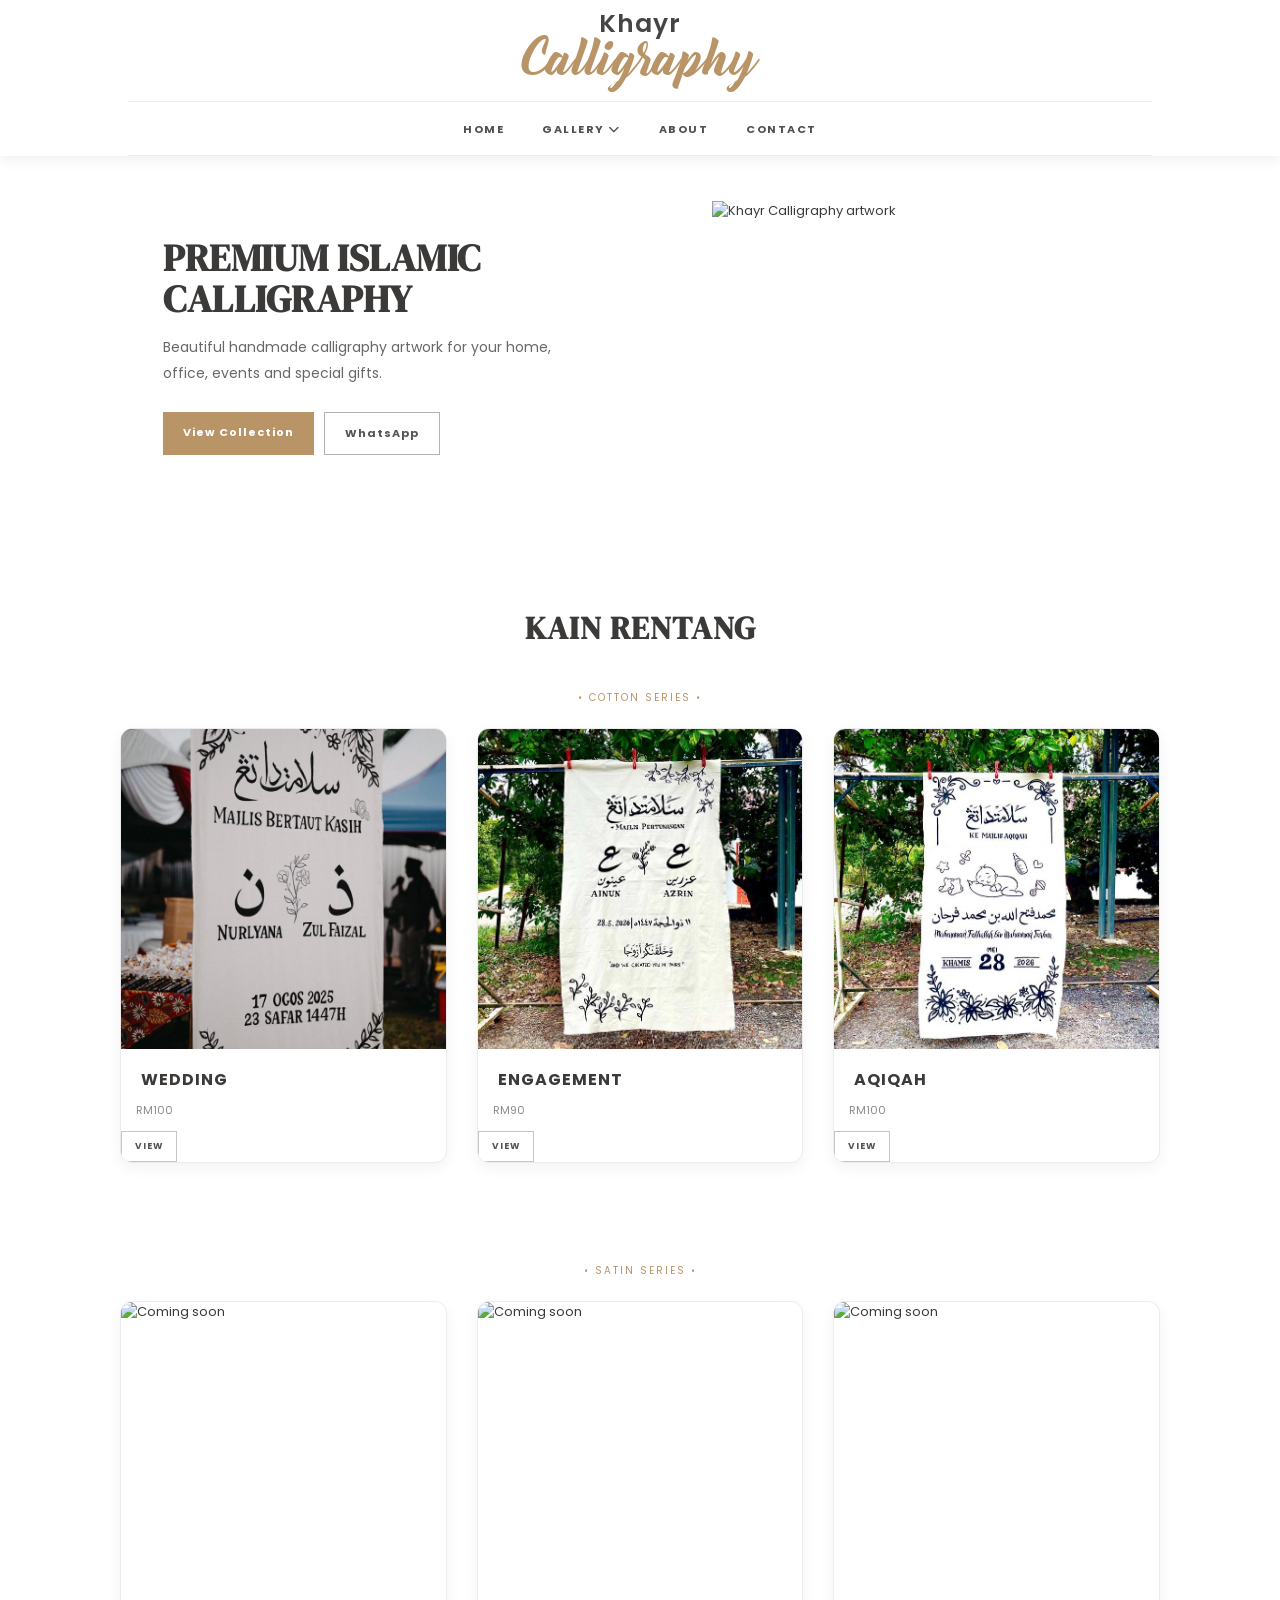
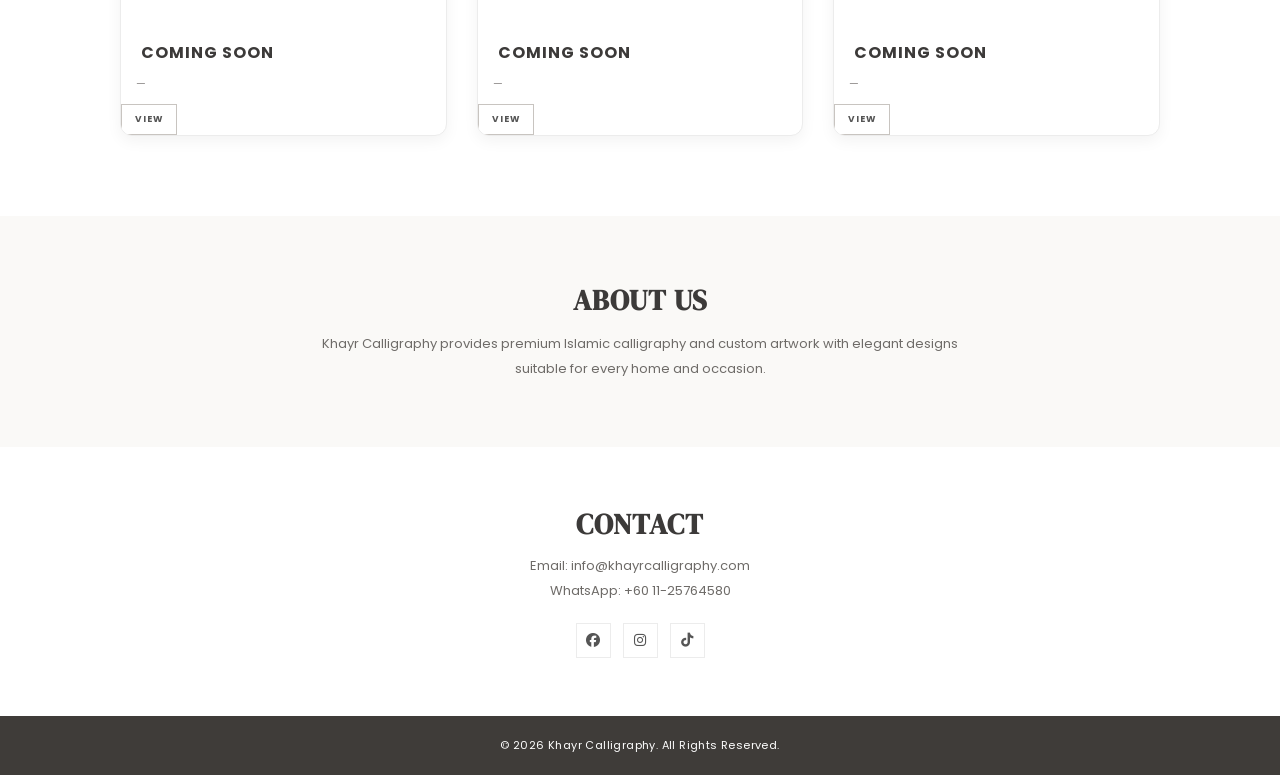
==== index.html @ c0fa0a06 "Add files via upload" ====
<!DOCTYPE html>
<html lang="en">
<head>
  <meta charset="UTF-8">
  <meta name="viewport" content="width=device-width, initial-scale=1.0">
  <title>Khayr Calligraphy</title>
  <link rel="stylesheet" href="style.css">
  <link href="https://fonts.googleapis.com/css2?family=Poppins:wght@300;400;500;600;700&display=swap" rel="stylesheet">
  <link rel="stylesheet" href="https://cdnjs.cloudflare.com/ajax/libs/font-awesome/6.6.0/css/all.min.css">
  <link rel="icon" type="image/png" href="images/logo.jpg">
</head>
<body>

  <div id="lightbox">
    <span id="close">&times;</span>
    <img id="lightbox-img" alt="Preview artwork">
  </div>

  <div id="productPopup" class="popup">
    <div class="popup-content">
      <span class="close-popup">&times;</span>
      <img id="popupImage" alt="Product image">
      <h2 id="popupTitle"></h2>
      <h3 id="popupPrice"></h3>
      <p id="popupDetail"></p>
      <a id="popupOrder" class="btn2" target="_blank" rel="noopener">Order Now</a>
    </div>
  </div>

  <header>
    <nav class="navbar">
      <a class="logo" href="#home" aria-label="Khayr Calligraphy home">
        <img src="images/logo.jpg" class="logo-img" alt="Khayr Calligraphy logo">
        <span class="black">Khayr</span><span class="gold">Calligraphy</span>
      </a>

      <ul class="nav-links" id="navMenu">
        <li><a href="#home">Home</a></li>
        <li class="dropdown">
          <a href="javascript:void(0)" id="galleryBtn">Gallery <i class="fa-solid fa-chevron-down"></i></a>
          <ul class="dropdown-content" id="galleryMenu">
            <li class="nested-dropdown">
              <a href="javascript:void(0)" id="cottonBtn">Cotton Series <i class="fa-solid fa-chevron-right"></i></a>
              <ul class="nested-dropdown-content" id="cottonMenu">
                <li><a href="aqiqah.html">Aqiqah</a></li>
                <li><a href="Aidilftri.html">Aidilfitri</a></li>
              </ul>
            </li>
            <li><a href="#satin">Satin Series</a></li>
            <li><a href="#about">About Us</a></li>
          </ul>
        </li>
        <li><a href="#about">About</a></li>
        <li><a href="#contact">Contact</a></li>
      </ul>
      <div class="right-menu"></div>
    </nav>
  </header>

  <main>
    <section class="hero" id="home">
      <div class="hero-text">
        <h1>Premium Islamic Calligraphy</h1>
        <p>Beautiful handmade calligraphy artwork for your home, office, events and special gifts.</p>
        <div class="hero-btn">
          <a href="#cotton" class="btn">View Collection</a>
          <a href="https://wa.me/601125764580" class="btn2" target="_blank" rel="noopener">WhatsApp</a>
        </div>
      </div>
      <div class="hero-image">
        <img src="images/" alt="Khayr Calligraphy artwork">
      </div>
    </section>

    <section class="gallery" id="cotton">
      <h2>Kain Rentang</h2>
      <p class="gallery-subtitle">• Cotton Series •</p>
      <div class="cards">
        <article class="card">
          <img src="images/wedding.jpg" class="zoom-image" alt="Wedding banner">
          <h3>Wedding</h3>
          <p>RM100</p>
          <button class="viewBtn" data-name="Wedding Banner" data-price="RM100" data-image="images/wedding.jpg" data-detail="Size: 6ft × 3ft (180cm × 90cm)&lt;br&gt;Material: Premium Cotton Linen&lt;br&gt;Acrylic Paint">View</button>
        </article>
        <article class="card">
          <img src="images/engagement.jpg" class="zoom-image" alt="Engagement banner">
          <h3>Engagement</h3>
          <p>RM90</p>
          <button class="viewBtn" data-name="Engagement Banner" data-price="RM90" data-image="images/engagement.jpg" data-detail="Size: 6ft × 3ft (180cm × 90cm)&lt;br&gt;Material: Premium Cotton Linen&lt;br&gt;Acrylic Paint">View</button>
        </article>
        <article class="card">
          <img src="images/aqiqah.jpg" class="zoom-image" alt="Aqiqah banner">
          <h3>Aqiqah</h3>
          <p>RM100</p>
          <button class="viewBtn" data-name="Aqiqah Banner" data-price="RM100" data-image="images/aqiqah.jpg" data-detail="Size: 6ft × 3ft (180cm × 90cm)&lt;br&gt;Material: Premium Cotton Linen&lt;br&gt;Acrylic Paint">View</button>
        </article>
      </div>
    </section>

    <section class="gallery" id="satin">
      <p class="gallery-subtitle">• Satin Series •</p>
      <div class="cards">
        <article class="card"><img src="images/coming.jpg" class="zoom-image" alt="Coming soon"><h3>Coming Soon</h3><p>—</p><button class="viewBtn" data-name="Coming Soon" data-price="—" data-image="images/coming.jpg" data-detail="New collection will be available soon.">View</button></article>
        <article class="card"><img src="images/coming.jpg" class="zoom-image" alt="Coming soon"><h3>Coming Soon</h3><p>—</p><button class="viewBtn" data-name="Coming Soon" data-price="—" data-image="images/coming.jpg" data-detail="New collection will be available soon.">View</button></article>
        <article class="card"><img src="images/coming.jpg" class="zoom-image" alt="Coming soon"><h3>Coming Soon</h3><p>—</p><button class="viewBtn" data-name="Coming Soon" data-price="—" data-image="images/coming.jpg" data-detail="New collection will be available soon.">View</button></article>
      </div>
    </section>

    <section class="about" id="about">
      <h2>About Us</h2>
      <p>Khayr Calligraphy provides premium Islamic calligraphy and custom artwork with elegant designs suitable for every home and occasion.</p>
    </section>

    <section class="contact" id="contact">
      <h2>Contact</h2>
      <p>Email: info@khayrcalligraphy.com</p>
      <p>WhatsApp: +60 11-25764580</p>
      <div class="social">
        <a href="#" aria-label="Facebook"><i class="fab fa-facebook"></i></a>
        <a href="#" aria-label="Instagram"><i class="fab fa-instagram"></i></a>
        <a href="#" aria-label="TikTok"><i class="fab fa-tiktok"></i></a>
      </div>
    </section>
  </main>

  <footer>© 2026 Khayr Calligraphy. All Rights Reserved.</footer>
  <script src="script.js"></script>
</body>
</html>
---- style.css ----
@import url('https://fonts.googleapis.com/css2?family=DM+Serif+Display&family=Poppins:wght@400;500;600;700&display=swap');

@font-face {
  font-family: 'Bernadette';
  src: url('fonts/bernadette.ttf') format('truetype');
  font-weight: normal;
  font-style: normal;
  font-display: swap;
}

:root{--ink:#3c3a39;--muted:#777;--line:#ececec;--gold:#b89466;--cream:#f3efe9;--white:#fff}
*{box-sizing:border-box;margin:0;padding:0}html{scroll-behavior:smooth}body{font-family:Poppins,Arial,sans-serif;background:var(--white);color:var(--ink);font-size:13px}a{text-decoration:none;color:inherit}img{display:block;max-width:100%}

header{background:#fff}.navbar{max-width:1080px;margin:auto;padding:14px 28px 0;display:flex;flex-direction:column;align-items:center}.logo{display:flex;flex-direction:column;align-items:center;line-height:.82;margin-bottom:23px}.logo-img{display:none}.logo span{display:block}.logo .black{font-family:Poppins,Arial,sans-serif;font-size:25px;font-weight:600;color:#454545;letter-spacing:1px}.logo .gold{font-family:'Bernadette',cursive;font-size:46px;font-weight:400;letter-spacing:0;color:#b89466;margin-top:6px}.nav-links{border-top:1px solid var(--line);border-bottom:1px solid var(--line);width:100%;min-height:55px;display:flex;justify-content:center;align-items:center;gap:38px;list-style:none}.nav-links>li>a{font-size:11px;text-transform:uppercase;letter-spacing:1.5px;font-weight:700;color:#535150;transition:.2s}.nav-links>li>a:hover{color:var(--gold)}.dropdown{position:relative}.dropdown-content{display:none;position:absolute;top:27px;left:-18px;z-index:8;min-width:178px;padding:8px 0;background:#fff;border:1px solid var(--line);box-shadow:0 9px 25px #00000012;list-style:none}.dropdown-content.show{display:block}.dropdown-content a{display:block;padding:9px 17px;font-size:11px;color:#555}.dropdown-content a:hover{background:#faf7f3;color:var(--gold)}.right-menu{display:none}
.nested-dropdown{position:relative}.nested-dropdown>a{display:flex!important;align-items:center;justify-content:space-between;gap:16px}.nested-dropdown-content{display:none;position:absolute;top:-9px;left:100%;min-width:145px;padding:8px 0;list-style:none;background:#fff;border:1px solid var(--line);box-shadow:0 9px 25px #00000012}.nested-dropdown-content.show{display:block}

.hero{max-width:1010px;margin:35px auto 55px;padding:0 28px;min-height:310px;display:flex;align-items:center;gap:58px}.hero-text{flex:1}.hero-text h1{font-family:'DM Serif Display',serif;text-transform:uppercase;font-size:38px;letter-spacing:.5px;line-height:1.08;margin-bottom:15px}.hero-text p{max-width:430px;font-size:14px;color:#6a6867;line-height:1.85;margin-bottom:25px}.hero-btn{display:flex;gap:10px}.btn,.btn2{display:inline-block;padding:12px 20px;font-size:11px;letter-spacing:1px;font-weight:700;transition:.2s}.btn{background:var(--gold);color:#fff}.btn2{border:1px solid #b5b1ae;color:#575452}.btn:hover,.btn2:hover{transform:translateY(-2px);box-shadow:0 7px 16px #0000001a}.hero-image{flex:1;max-width:405px}.hero-image img{width:100%;height:290px;object-fit:cover}

.gallery{max-width:1010px;margin:auto;padding:43px 28px}.gallery h2{text-align:center;font-family:'DM Serif Display',serif;font-size:26px;text-transform:uppercase;letter-spacing:1.1px;margin-bottom:4px}.gallery-subtitle{text-align:center;margin:0 0 22px;color:var(--gold);font-size:10px;letter-spacing:2px;text-transform:uppercase}.cards{display:grid;grid-template-columns:repeat(3,1fr);gap:18px}.card{background:#fff}.card img{width:100%;height:286px;object-fit:cover;transition:opacity .25s,transform .25s}.card img:hover{opacity:.88;transform:scale(1.01)}.card h3{margin-top:12px;font-size:11px;letter-spacing:1.2px;text-transform:uppercase}.card p{margin:4px 0 10px;color:#8d8a88;font-size:10px}.card button{border:1px solid #c8c4c0;background:white;color:#555;padding:8px 13px;text-transform:uppercase;font-family:inherit;font-size:9px;letter-spacing:1px;font-weight:700;cursor:pointer;transition:.2s}.card button:hover{background:var(--gold);border-color:var(--gold);color:white}

.about{margin-top:30px;padding:65px 20px;background:#faf9f7;text-align:center}.about h2,.contact h2{font-family:'DM Serif Display',serif;font-size:28px;text-transform:uppercase;letter-spacing:1px;margin-bottom:13px}.about p{margin:auto;max-width:650px;color:#6e6b68;line-height:1.9}.contact{text-align:center;padding:58px 20px}.contact p{margin:5px;color:#6e6b68}.social{margin-top:22px;display:flex;justify-content:center;gap:12px}.social a{width:35px;height:35px;border:1px solid var(--line);display:grid;place-items:center;color:#555;font-size:14px}.social a:hover{background:var(--gold);border-color:var(--gold);color:white}footer{padding:21px;background:#3f3c39;color:#fff;text-align:center;font-size:11px;letter-spacing:.4px}

#lightbox,#productPopup{display:none;position:fixed;inset:0;z-index:99;align-items:center;justify-content:center;background:#000000bc}#lightbox img{max-width:88vw;max-height:85vh;object-fit:contain}#close,.close-popup{position:absolute;top:20px;right:28px;color:white;font-size:38px;line-height:1;cursor:pointer}.popup-content{position:relative;width:min(430px,88vw);background:white;padding:25px;text-align:center}.popup-content img{height:260px;width:100%;object-fit:contain;margin-bottom:13px}.popup-content h2{font-family:'DM Serif Display',serif;font-size:25px}.popup-content h3{color:var(--gold);margin:6px 0}.popup-content p{color:#666;line-height:1.7;margin-bottom:18px}.popup-content .close-popup{color:#444;font-size:30px;top:12px;right:16px}.popup-content .btn2{background:var(--gold);color:white;border:0}

@media(max-width:720px){.navbar{padding:12px 18px 0}.logo .black{font-size:21px}.logo .gold{font-size:39px}.nav-links{justify-content:flex-start;overflow-x:auto;gap:20px;padding:0 3px}.nav-links>li>a{font-size:9px;white-space:nowrap}.hero{margin:28px auto 30px;padding:0 20px;display:flex;flex-direction:column-reverse;gap:24px;align-items:stretch}.hero-image{max-width:none}.hero-image img{height:235px}.hero-text{text-align:center}.hero-text h1{font-size:31px}.hero-text p{font-size:13px;margin-left:auto;margin-right:auto}.hero-btn{justify-content:center}.gallery{padding:32px 20px}.cards{grid-template-columns:repeat(2,1fr);gap:12px}.card img{height:195px}.card h3{font-size:10px}.about{margin-top:15px;padding:50px 20px}}
@media(max-width:380px){.cards{grid-template-columns:1fr}.card img{height:285px}}

/* Aqiqah page sections */
.aqiqah-section{max-width:1010px;margin:0 auto;padding:62px 28px}.section-label{color:var(--gold);font-size:10px;font-weight:700;letter-spacing:2px;margin-bottom:8px}.aqiqah-section h2{font-family:'DM Serif Display',serif;font-size:30px;font-weight:400;letter-spacing:.3px;margin-bottom:14px}.section-copy{color:#706d6a;line-height:1.85;max-width:510px}.product-details{display:grid;grid-template-columns:1fr 1fr;gap:68px;background:#faf9f7}.detail-grid{display:grid;grid-template-columns:1fr 1fr;gap:12px}.detail-grid div{padding:17px;border:1px solid var(--line);background:white}.detail-grid strong,.detail-grid span{display:block}.detail-grid strong{font-size:11px;text-transform:uppercase;letter-spacing:1px}.detail-grid span{font-size:12px;color:#777;margin-top:5px}.design-options{text-align:center}.design-options h2{margin-bottom:26px}.option-grid{display:grid;grid-template-columns:repeat(3,1fr);gap:16px;text-align:left}.option-grid article{padding:23px;background:var(--cream)}.option-grid span{color:var(--gold);font-size:11px;font-weight:700}.option-grid h3{margin:9px 0 6px;font-size:14px}.option-grid p{font-size:12px;color:#6f6c69;line-height:1.7}.order-steps{background:#3f3c39;color:white;text-align:center}.order-steps .section-label{color:#d7b78c}.order-steps h2{margin-bottom:27px}.order-steps ol{margin:auto;max-width:710px;display:grid;grid-template-columns:repeat(4,1fr);gap:12px;list-style:none}.order-steps li{display:flex;flex-direction:column;gap:9px;font-size:12px;line-height:1.6}.order-steps b{color:#d7b78c;font-size:18px}.faq-section{max-width:760px}.faq-section h2{margin-bottom:20px}.faq-section details{border-top:1px solid var(--line);padding:16px 3px}.faq-section details:last-child{border-bottom:1px solid var(--line)}.faq-section summary{cursor:pointer;font-size:13px;font-weight:600}.faq-section details p{margin-top:10px;color:#706d6a;line-height:1.75;font-size:12px}@media(max-width:720px){.aqiqah-section{padding:46px 20px}.product-details{grid-template-columns:1fr;gap:24px}.aqiqah-section h2{font-size:26px}.option-grid{grid-template-columns:1fr}.order-steps ol{grid-template-columns:1fr 1fr;gap:25px}.faq-section{padding-left:20px;padding-right:20px}}

.product-details{
    display:grid;
    grid-template-columns:1fr 1fr;
    gap:68px;
    background:#faf9f7;
    margin-top:70px;
    padding:60px;
    border-radius:12px;
}

.card{
    background:#fff;
    border:1px solid #ececec;
    border-radius:10px;
    overflow:hidden;
    transition:.3s;
}

.card:hover{
    transform:translateY(-8px);
    box-shadow:0 12px 30px rgba(0,0,0,.12);
}

.card h3{
    margin:15px 15px 8px;
    font-size:12px;
}

.card p{
    margin:0 15px 12px;
    font-size:11px;
}

.card .btn{
    margin:0 15px 18px;
    display:inline-block;
}

.detail-grid{
    display:grid;
    grid-template-columns:repeat(2,1fr);
    gap:18px;
}

.detail-grid div{
    background:#fff;
    padding:20px;
    border-radius:10px;
    border:1px solid #ececec;
    transition:.3s;
}

.detail-grid div:hover{
    transform:translateY(-3px);
    box-shadow:0 8px 20px rgba(0,0,0,.08);
}

.detail-grid strong{
    color:#b89466;
    font-size:11px;
    margin-bottom:8px;
}

.detail-grid span{
    color:#666;
    line-height:1.6;
}

@media(max-width:768px){

    .cards{
        grid-template-columns:repeat(2,1fr);
    }
    
    .product-details{
        grid-template-columns:1fr;
        padding:35px 25px;
        gap:30px;
    }
    
    .detail-grid{
        grid-template-columns:1fr;
    }
    
    }
    
    @media(max-width:480px){
    
    .cards{
        grid-template-columns:1fr;
    }
    
    .hero-text h1{
        font-size:28px;
    }
    
    }

    /* ===========================
   Aidilfitri Collection
=========================== */

.gallery{
    max-width:1100px;
    margin:0 auto;
    padding:50px 30px;
}

.gallery h2{
    text-align:center;
    font-family:'DM Serif Display',serif;
    font-size:32px;
    margin-bottom:40px;
    letter-spacing:1px;
}

.cards{
    display:grid;
    grid-template-columns:repeat(3,1fr);
    gap:30px;
}

.card{
    background:#fff;
    border:1px solid #ececec;
    border-radius:12px;
    overflow:hidden;
    transition:.3s;
    box-shadow:0 5px 15px rgba(0,0,0,.05);
}

.card:hover{
    transform:translateY(-8px);
    box-shadow:0 15px 35px rgba(0,0,0,.12);
}

.card img{
    width:100%;
    height:320px;
    object-fit:cover;
}

.card h3{
    margin:18px 20px 10px;
    font-size:16px;
    text-transform:uppercase;
    letter-spacing:1px;
}

.price{
    color:#b89466;
    font-size:18px;
    font-weight:700;
    margin:0 20px 12px;
}

.detail{
    margin:0 20px 15px;
    color:#666;
    font-size:13px;
    line-height:1.8;
}

.button-group{
    display:flex;
    gap:10px;
    padding:0 20px 20px;
}

.button-group button,
.order-btn{
    flex:1;
    text-align:center;
    padding:12px;
    border-radius:6px;
    font-size:12px;
    font-weight:600;
    cursor:pointer;
    transition:.3s;
}

.button-group button{
    border:1px solid #b89466;
    background:#fff;
    color:#b89466;
}

.button-group button:hover{
    background:#b89466;
    color:#fff;
}

.order-btn{
    background:#b89466;
    color:#fff;
}

.order-btn:hover{
    background:#9b7a52;
}

/* ===========================
   Responsive
=========================== */

@media(max-width:768px){

.cards{
    grid-template-columns:repeat(2,1fr);
}

.card img{
    height:250px;
}

}

@media(max-width:480px){

.cards{
    grid-template-columns:1fr;
}

.gallery{
    padding:35px 20px;
}

.card img{
    height:280px;
}

}
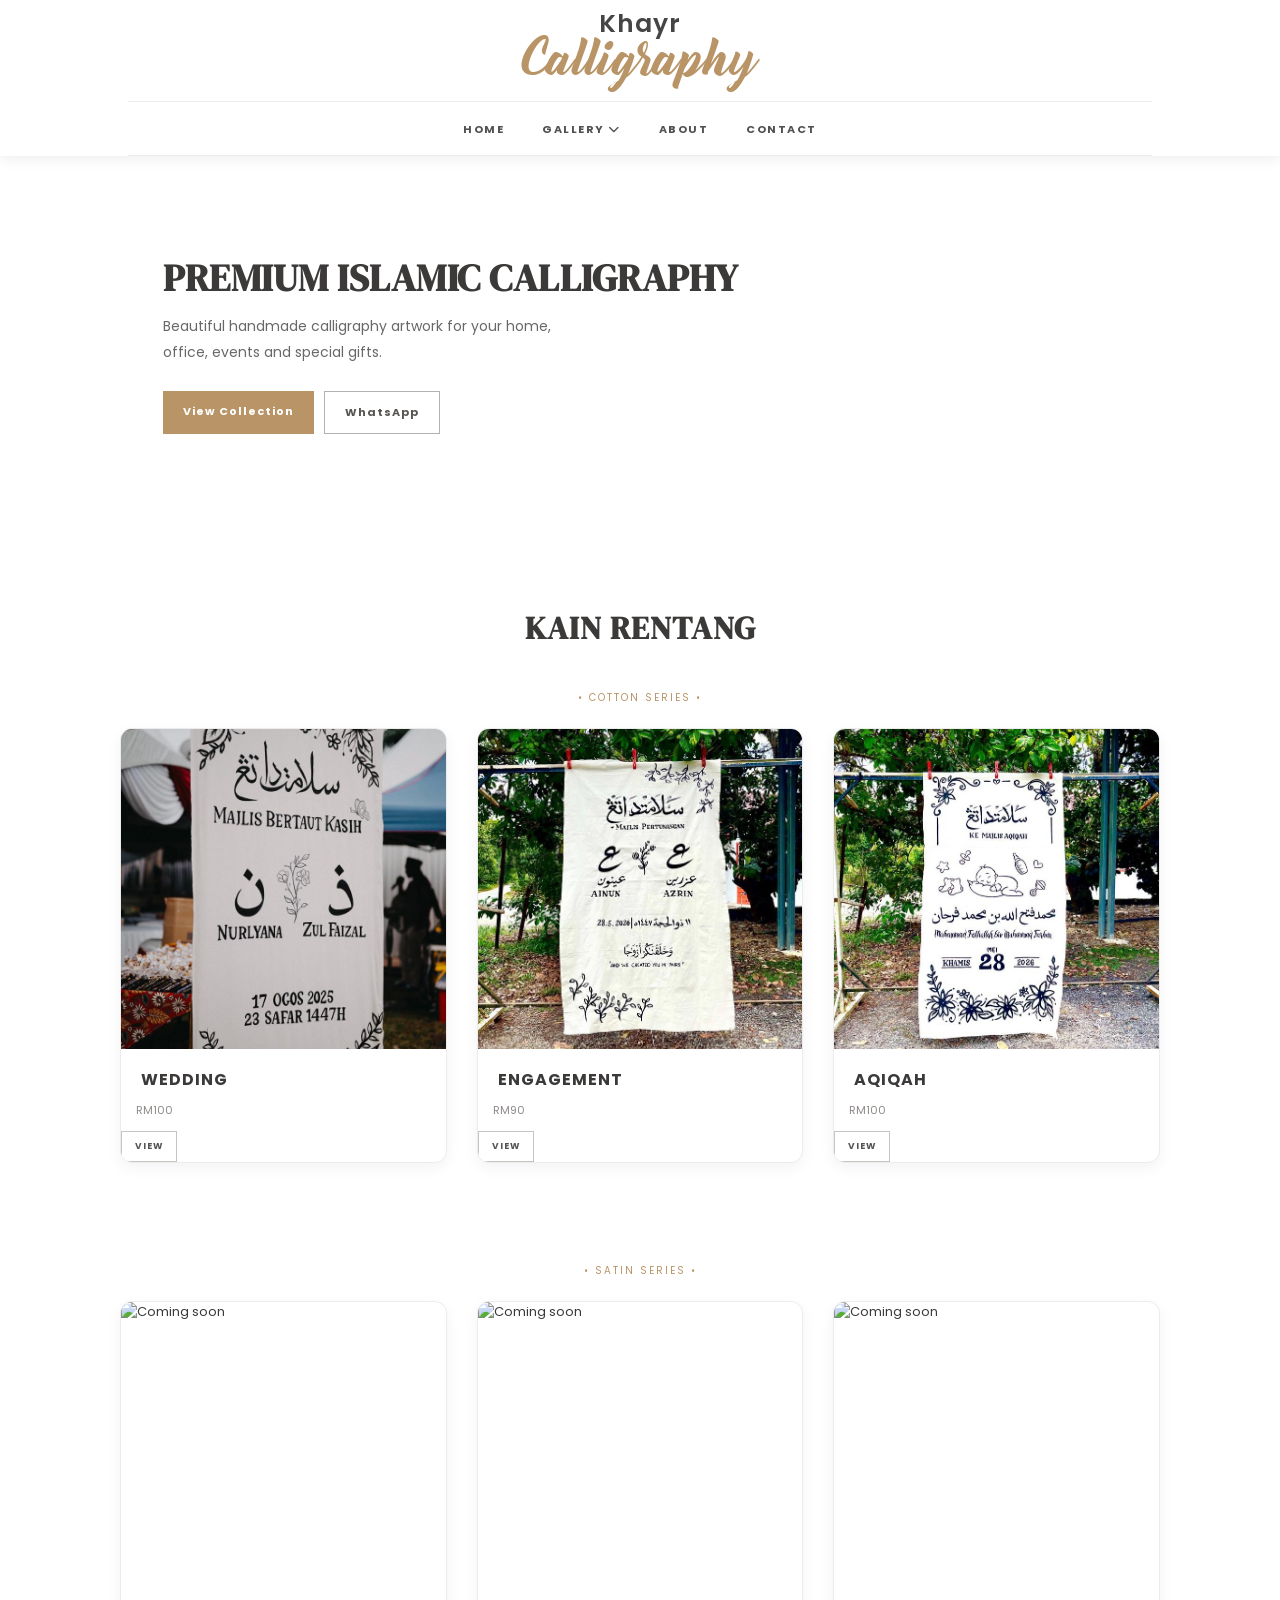
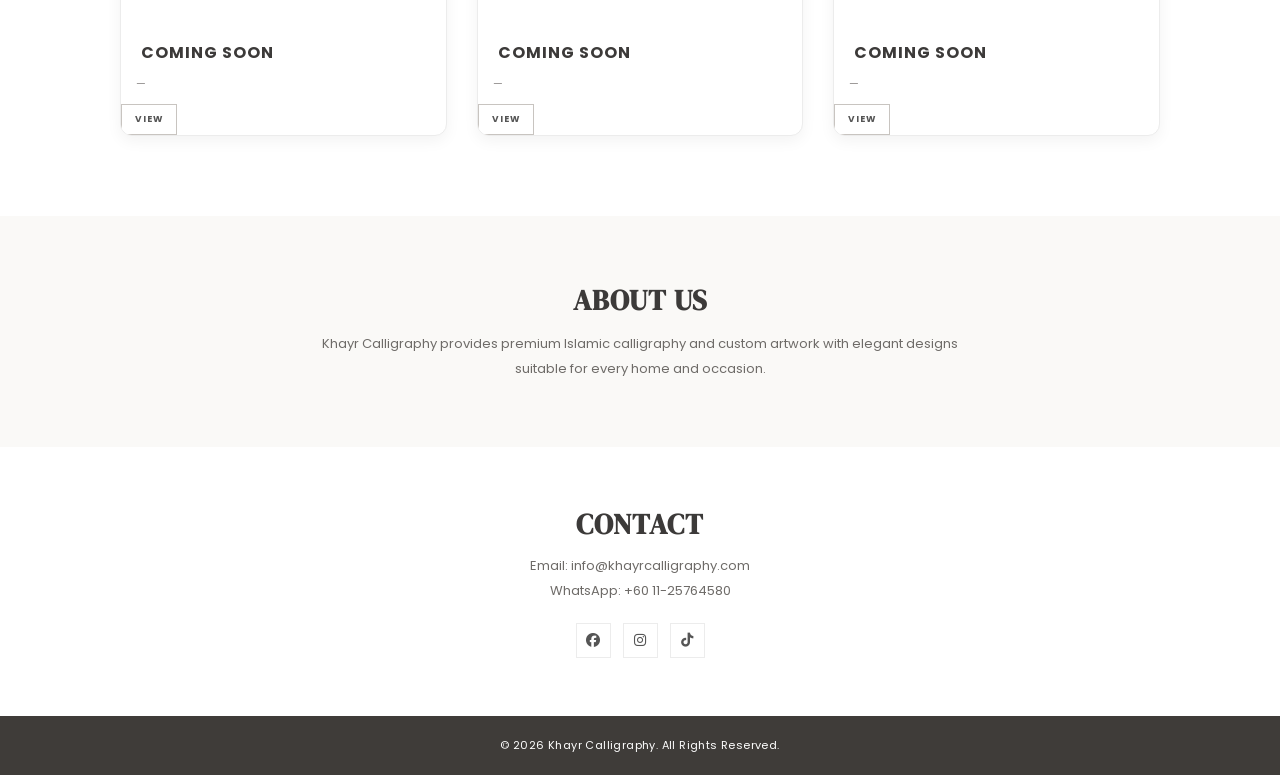
==== commit a795767d: "Add files via upload" ====
--- a/index.html
+++ b/index.html
@@ -31,8 +31,12 @@
     <nav class="navbar">
       <a class="logo" href="#home" aria-label="Khayr Calligraphy home">
         <img src="images/logo.jpg" class="logo-img" alt="Khayr Calligraphy logo">
+        <button class="menu-toggle" id="menuToggle">
+          <i class="fas fa-bars"></i>
+      </button>
         <span class="black">Khayr</span><span class="gold">Calligraphy</span>
       </a>
+      
 
       <ul class="nav-links" id="navMenu">
         <li><a href="#home">Home</a></li>
@@ -42,7 +46,7 @@
             <li class="nested-dropdown">
               <a href="javascript:void(0)" id="cottonBtn">Cotton Series <i class="fa-solid fa-chevron-right"></i></a>
               <ul class="nested-dropdown-content" id="cottonMenu">
-                <li><a href="aqiqah.html">Aqiqah</a></li>
+                <li><a href="Aqiqah.html">Aqiqah</a></li>
                 <li><a href="Aidilftri.html">Aidilfitri</a></li>
               </ul>
             </li>
@@ -67,9 +71,7 @@
           <a href="https://wa.me/601125764580" class="btn2" target="_blank" rel="noopener">WhatsApp</a>
         </div>
       </div>
-      <div class="hero-image">
-        <img src="images/" alt="Khayr Calligraphy artwork">
-      </div>
+      
     </section>
 
     <section class="gallery" id="cotton">
--- a/style.css
+++ b/style.css
@@ -22,7 +22,41 @@
 
 #lightbox,#productPopup{display:none;position:fixed;inset:0;z-index:99;align-items:center;justify-content:center;background:#000000bc}#lightbox img{max-width:88vw;max-height:85vh;object-fit:contain}#close,.close-popup{position:absolute;top:20px;right:28px;color:white;font-size:38px;line-height:1;cursor:pointer}.popup-content{position:relative;width:min(430px,88vw);background:white;padding:25px;text-align:center}.popup-content img{height:260px;width:100%;object-fit:contain;margin-bottom:13px}.popup-content h2{font-family:'DM Serif Display',serif;font-size:25px}.popup-content h3{color:var(--gold);margin:6px 0}.popup-content p{color:#666;line-height:1.7;margin-bottom:18px}.popup-content .close-popup{color:#444;font-size:30px;top:12px;right:16px}.popup-content .btn2{background:var(--gold);color:white;border:0}
 
-@media(max-width:720px){.navbar{padding:12px 18px 0}.logo .black{font-size:21px}.logo .gold{font-size:39px}.nav-links{justify-content:flex-start;overflow-x:auto;gap:20px;padding:0 3px}.nav-links>li>a{font-size:9px;white-space:nowrap}.hero{margin:28px auto 30px;padding:0 20px;display:flex;flex-direction:column-reverse;gap:24px;align-items:stretch}.hero-image{max-width:none}.hero-image img{height:235px}.hero-text{text-align:center}.hero-text h1{font-size:31px}.hero-text p{font-size:13px;margin-left:auto;margin-right:auto}.hero-btn{justify-content:center}.gallery{padding:32px 20px}.cards{grid-template-columns:repeat(2,1fr);gap:12px}.card img{height:195px}.card h3{font-size:10px}.about{margin-top:15px;padding:50px 20px}}
+@media(max-width:720px)
+{.navbar{padding:12px 18px 0}.logo .black
+{font-size:21px}
+.logo .gold{font-size:39px}
+.nav-links{
+    justify-content:flex-start;
+    overflow-x:auto;
+    overflow-y:visible;
+    gap:20px;
+    padding:0 3px;
+    position:relative;
+}
+
+.dropdown{
+    position:static;
+}
+
+.dropdown-content{
+    position:fixed;
+    top:110px;
+    left:15px;
+    right:15px;
+    width:auto;
+    z-index:9999999;
+}
+
+.nested-dropdown-content{
+    position:relative;
+    left:0;
+    top:0;
+    width:100%;
+    margin-left:15px;
+    z-index:9999999;
+}
+}
 @media(max-width:380px){.cards{grid-template-columns:1fr}.card img{height:285px}}
 
 /* Aqiqah page sections */
@@ -259,4 +293,156 @@
     height:280px;
 }
 
+}
+
+/* Header */
+header{
+    position: sticky;
+    top:0;
+    width:100%;
+    background:#fff;
+    z-index:99999;
+}
+
+/* Navbar */
+.navbar{
+    position: relative;
+    overflow: visible;
+}
+
+/* Navigation */
+.nav-links{
+    position: relative;
+    z-index: 99999;
+}
+
+/* Gallery Dropdown */
+.dropdown{
+    position: relative;
+}
+
+.dropdown-content{
+    position: absolute;
+    top: 100%;
+    left: 0;
+    display: none;
+    background: #fff;
+    min-width: 220px;
+    z-index: 999999;
+    box-shadow: 0 8px 20px rgba(0,0,0,.2);
+}
+
+/* Show dropdown */
+.dropdown.active .dropdown-content,
+.dropdown:hover .dropdown-content{
+    display: block;
+}
+
+/* Cotton Series submenu */
+.nested-dropdown{
+    position: relative;
+}
+
+.nested-dropdown-content{
+    position: absolute;
+    top: 0;
+    left: 100%;
+    display: none;
+    background: #fff;
+    min-width: 200px;
+    z-index: 999999;
+}
+
+.nested-dropdown.active .nested-dropdown-content,
+.nested-dropdown:hover .nested-dropdown-content{
+    display: block;
+}
+
+.hero,
+main{
+    overflow: visible;
+}
+
+/* ================= MOBILE MENU ================= */
+
+.menu-toggle{
+    display:none;
+    background:none;
+    border:none;
+    font-size:28px;
+    cursor:pointer;
+    color:#444;
+}
+
+@media (max-width:768px){
+
+.menu-toggle{
+    display:block;
+    position:absolute;
+    right:20px;
+    top:25px;
+    z-index:100001;
+}
+
+.navbar{
+    position:relative;
+}
+
+.nav-links{
+    display:none;
+    flex-direction:column;
+    align-items:flex-start;
+    width:100%;
+    background:#fff;
+    position:absolute;
+    top:100%;
+    left:0;
+    border-top:1px solid #eee;
+    box-shadow:0 10px 25px rgba(0,0,0,.15);
+    z-index:100000;
+    overflow:visible;
+}
+
+.nav-links.active{
+    display:flex;
+}
+
+.nav-links li{
+    width:100%;
+}
+
+.nav-links li a{
+    display:block;
+    padding:15px 20px;
+    width:100%;
+}
+
+.dropdown-content{
+    position:relative;
+    display:none;
+    left:0;
+    top:0;
+    width:100%;
+    border:none;
+    box-shadow:none;
+    background:#f8f8f8;
+}
+
+.dropdown-content.show{
+    display:block;
+}
+
+.nested-dropdown-content{
+    position:relative;
+    left:0;
+    top:0;
+    width:100%;
+    background:#efefef;
+    display:none;
+}
+
+.nested-dropdown-content.show{
+    display:block;
+}
+
 }
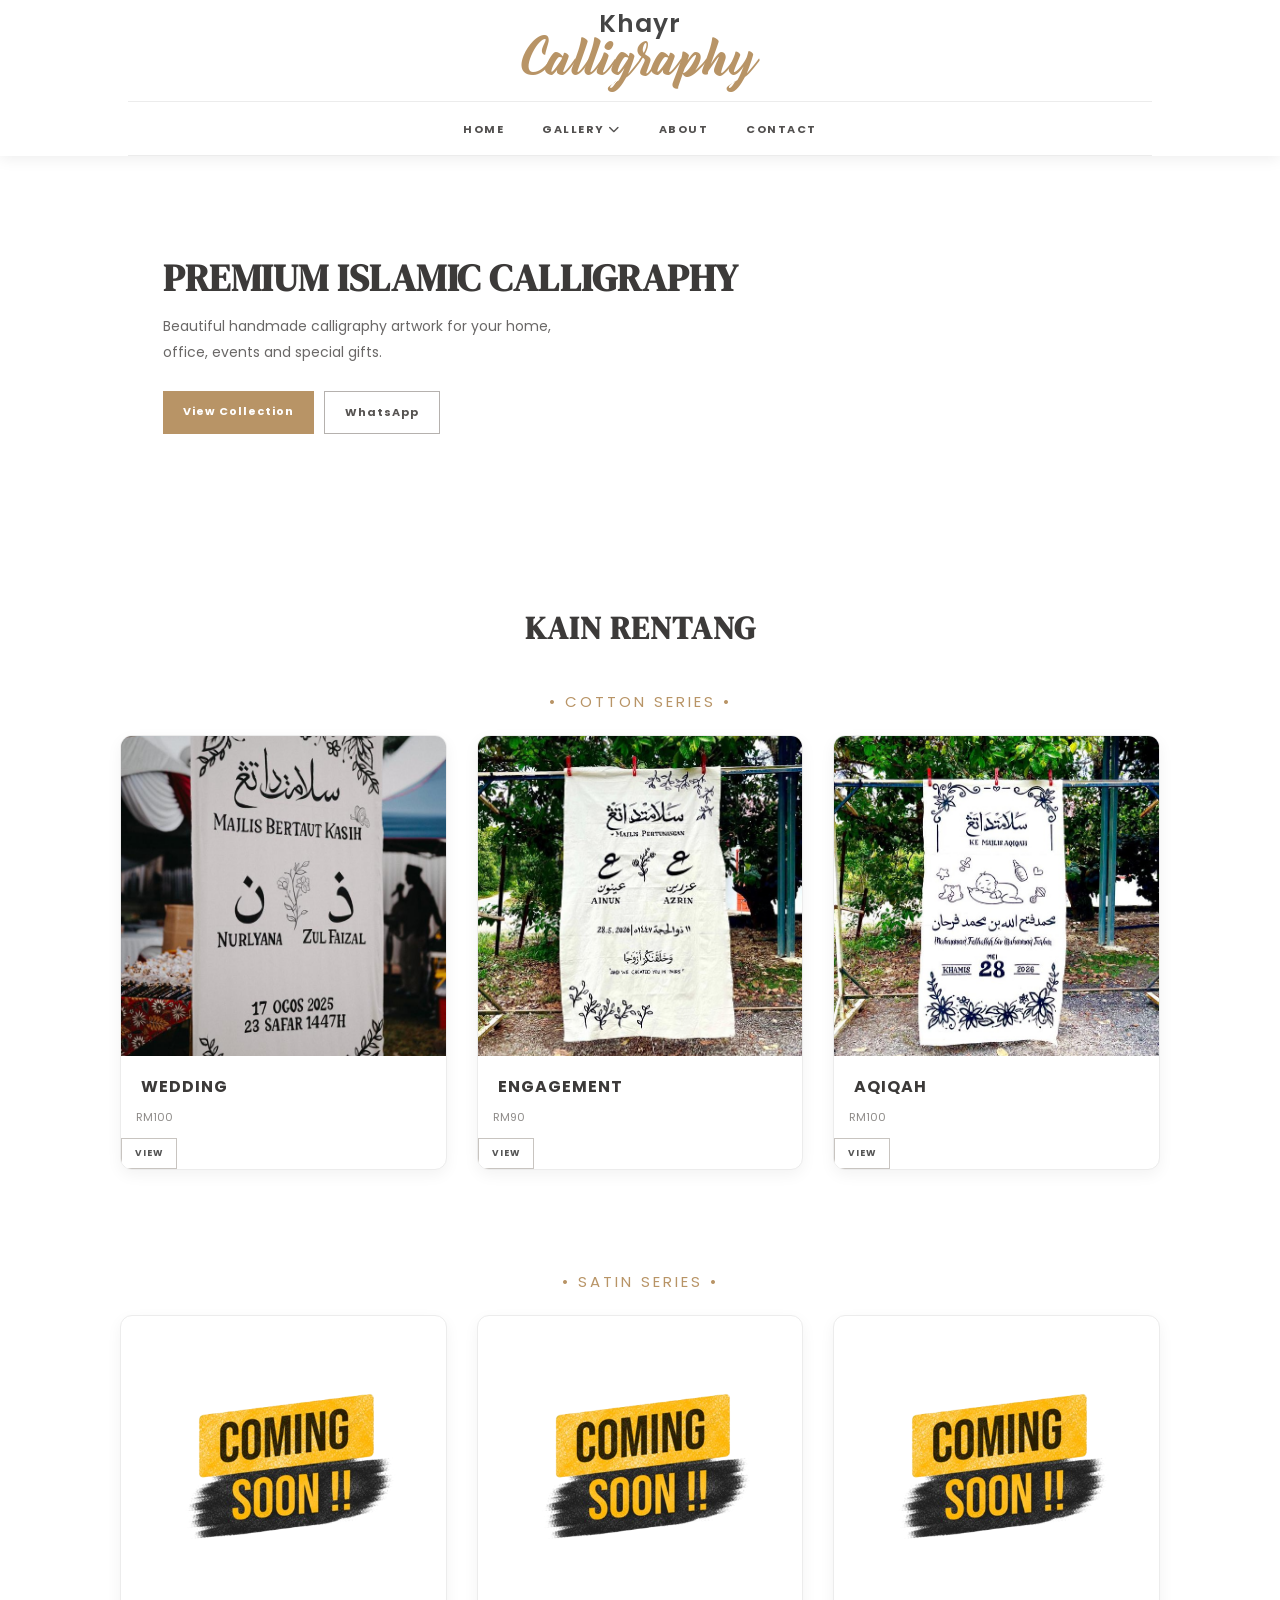
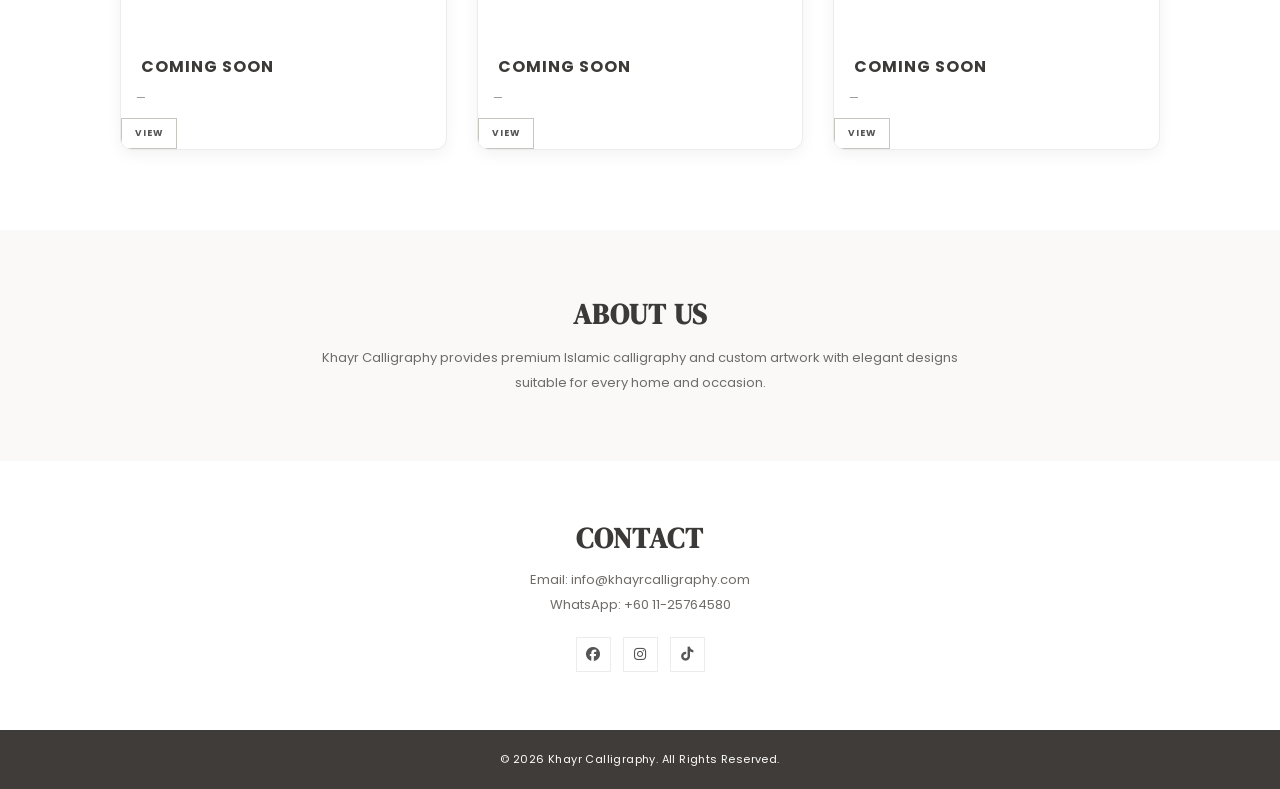
==== commit 739954ec: "Add files via upload" ====
--- a/index.html
+++ b/index.html
@@ -48,10 +48,11 @@
               <ul class="nested-dropdown-content" id="cottonMenu">
                 <li><a href="Aqiqah.html">Aqiqah</a></li>
                 <li><a href="Aidilftri.html">Aidilfitri</a></li>
+                <li><a href="wedding.html">Wedding</a></li>
               </ul>
             </li>
             <li><a href="#satin">Satin Series</a></li>
-            <li><a href="#about">About Us</a></li>
+           
           </ul>
         </li>
         <li><a href="#about">About</a></li>
@@ -126,6 +127,8 @@
   </main>
 
   <footer>© 2026 Khayr Calligraphy. All Rights Reserved.</footer>
+
+  <div class="loader"></div>
   <script src="script.js"></script>
 </body>
 </html>
--- a/style.css
+++ b/style.css
@@ -16,7 +16,7 @@
 
 .hero{max-width:1010px;margin:35px auto 55px;padding:0 28px;min-height:310px;display:flex;align-items:center;gap:58px}.hero-text{flex:1}.hero-text h1{font-family:'DM Serif Display',serif;text-transform:uppercase;font-size:38px;letter-spacing:.5px;line-height:1.08;margin-bottom:15px}.hero-text p{max-width:430px;font-size:14px;color:#6a6867;line-height:1.85;margin-bottom:25px}.hero-btn{display:flex;gap:10px}.btn,.btn2{display:inline-block;padding:12px 20px;font-size:11px;letter-spacing:1px;font-weight:700;transition:.2s}.btn{background:var(--gold);color:#fff}.btn2{border:1px solid #b5b1ae;color:#575452}.btn:hover,.btn2:hover{transform:translateY(-2px);box-shadow:0 7px 16px #0000001a}.hero-image{flex:1;max-width:405px}.hero-image img{width:100%;height:290px;object-fit:cover}
 
-.gallery{max-width:1010px;margin:auto;padding:43px 28px}.gallery h2{text-align:center;font-family:'DM Serif Display',serif;font-size:26px;text-transform:uppercase;letter-spacing:1.1px;margin-bottom:4px}.gallery-subtitle{text-align:center;margin:0 0 22px;color:var(--gold);font-size:10px;letter-spacing:2px;text-transform:uppercase}.cards{display:grid;grid-template-columns:repeat(3,1fr);gap:18px}.card{background:#fff}.card img{width:100%;height:286px;object-fit:cover;transition:opacity .25s,transform .25s}.card img:hover{opacity:.88;transform:scale(1.01)}.card h3{margin-top:12px;font-size:11px;letter-spacing:1.2px;text-transform:uppercase}.card p{margin:4px 0 10px;color:#8d8a88;font-size:10px}.card button{border:1px solid #c8c4c0;background:white;color:#555;padding:8px 13px;text-transform:uppercase;font-family:inherit;font-size:9px;letter-spacing:1px;font-weight:700;cursor:pointer;transition:.2s}.card button:hover{background:var(--gold);border-color:var(--gold);color:white}
+.gallery{max-width:1010px;margin:auto;padding:43px 28px}.gallery h2{text-align:center;font-family:'DM Serif Display',serif;font-size:26px;text-transform:uppercase;letter-spacing:1.1px;margin-bottom:4px}.gallery-subtitle{text-align:center;margin:0 0 22px;color:var(--gold);font-size:15px;letter-spacing:3px;text-transform:uppercase}.cards{display:grid;grid-template-columns:repeat(3,1fr);gap:18px}.card{background:#fff}.card img{width:100%;height:286px;object-fit:cover;transition:opacity .25s,transform .25s}.card img:hover{opacity:.88;transform:scale(1.01)}.card h3{margin-top:12px;font-size:11px;letter-spacing:1.2px;text-transform:uppercase}.card p{margin:4px 0 10px;color:#8d8a88;font-size:10px}.card button{border:1px solid #c8c4c0;background:white;color:#555;padding:8px 13px;text-transform:uppercase;font-family:inherit;font-size:9px;letter-spacing:1px;font-weight:700;cursor:pointer;transition:.2s}.card button:hover{background:var(--gold);border-color:var(--gold);color:white}
 
 .about{margin-top:30px;padding:65px 20px;background:#faf9f7;text-align:center}.about h2,.contact h2{font-family:'DM Serif Display',serif;font-size:28px;text-transform:uppercase;letter-spacing:1px;margin-bottom:13px}.about p{margin:auto;max-width:650px;color:#6e6b68;line-height:1.9}.contact{text-align:center;padding:58px 20px}.contact p{margin:5px;color:#6e6b68}.social{margin-top:22px;display:flex;justify-content:center;gap:12px}.social a{width:35px;height:35px;border:1px solid var(--line);display:grid;place-items:center;color:#555;font-size:14px}.social a:hover{background:var(--gold);border-color:var(--gold);color:white}footer{padding:21px;background:#3f3c39;color:#fff;text-align:center;font-size:11px;letter-spacing:.4px}
 
@@ -445,4 +445,176 @@
     display:block;
 }
 
+}
+
+    /* ================= untuk wedding ================= */
+.lightbox{
+    display:none;
+    position:fixed;
+    z-index:999999;
+    top:0;
+    left:0;
+    width:100%;
+    height:100vh;
+    background:rgba(0,0,0,0.85);
+    justify-content:center;
+    align-items:center;
+}
+
+.lightbox img{
+    max-width:90%;
+    max-height:85vh;
+    object-fit:contain;
+    border-radius:15px;
+}
+
+.lightbox:target{
+    display:flex;
+}
+
+.close{
+    position:absolute;
+    top:20px;
+    right:40px;
+    font-size:45px;
+    color:white;
+    text-decoration:none;
+    z-index:1000000;
+}
+
+ /* ================= untuk aqiaqah ================= */
+ .lightbox{
+    display:none;
+    position:fixed;
+    z-index:999999;
+    top:0;
+    left:0;
+    width:100%;
+    height:100vh;
+    background:rgba(0,0,0,0.85);
+    justify-content:center;
+    align-items:center;
+}
+
+.lightbox img{
+    max-width:90%;
+    max-height:85vh;
+    object-fit:contain;
+}
+
+.lightbox:target{
+    display:flex;
+}
+
+.close{
+    position:absolute;
+    top:20px;
+    right:40px;
+    color:white;
+    font-size:45px;
+}
+
+.loader {
+    position: relative;
+    width: 2.5em;
+    height: 2.5em;
+    transform: rotate(165deg);
+   }
+   
+   .loader:before, .loader:after {
+    content: "";
+    position: absolute;
+    top: 50%;
+    left: 50%;
+    display: block;
+    width: 0.5em;
+    height: 0.5em;
+    border-radius: 0.25em;
+    transform: translate(-50%, -50%);
+   }
+   
+   .loader:before {
+    animation: before8 2s infinite;
+   }
+   
+   .loader:after {
+    animation: after6 2s infinite;
+   }
+   
+   @keyframes before8 {
+    0% {
+     width: 0.5em;
+     box-shadow: 1em -0.5em rgba(225, 20, 98, 0.75), -1em 0.5em rgba(111, 202, 220, 0.75);
+    }
+   
+    35% {
+     width: 2.5em;
+     box-shadow: 0 -0.5em rgba(225, 20, 98, 0.75), 0 0.5em rgba(111, 202, 220, 0.75);
+    }
+   
+    70% {
+     width: 0.5em;
+     box-shadow: -1em -0.5em rgba(225, 20, 98, 0.75), 1em 0.5em rgba(111, 202, 220, 0.75);
+    }
+   
+    100% {
+     box-shadow: 1em -0.5em rgba(225, 20, 98, 0.75), -1em 0.5em rgba(111, 202, 220, 0.75);
+    }
+   }
+   
+   @keyframes after6 {
+    0% {
+     height: 0.5em;
+     box-shadow: 0.5em 1em rgba(61, 184, 143, 0.75), -0.5em -1em rgba(233, 169, 32, 0.75);
+    }
+   
+    35% {
+     height: 2.5em;
+     box-shadow: 0.5em 0 rgba(61, 184, 143, 0.75), -0.5em 0 rgba(233, 169, 32, 0.75);
+    }
+   
+    70% {
+     height: 0.5em;
+     box-shadow: 0.5em -1em rgba(61, 184, 143, 0.75), -0.5em 1em rgba(233, 169, 32, 0.75);
+    }
+   
+    100% {
+     box-shadow: 0.5em 1em rgba(61, 184, 143, 0.75), -0.5em -1em rgba(233, 169, 32, 0.75);
+    }
+   }
+   
+   .loader {
+    position: absolute;
+    top: calc(50% - 1.25em);
+    left: calc(50% - 1.25em);
+   }
+
+   .loader {
+    position: fixed;
+    top: 0;
+    left: 0;
+    width: 100%;
+    height: 100vh;
+    background: white;
+    z-index: 99999;
+
+    display: flex;
+    justify-content: center;
+    align-items: center;
+
+    opacity: 0;
+    visibility: hidden;
+    transition: 0.5s;
+}
+
+/* aktif bila nak keluar page */
+.loader.active {
+    opacity: 1;
+    visibility: visible;
+}
+
+/* kekalkan animasi asal anda */
+.loader::before,
+.loader::after {
+    position: absolute;
 }
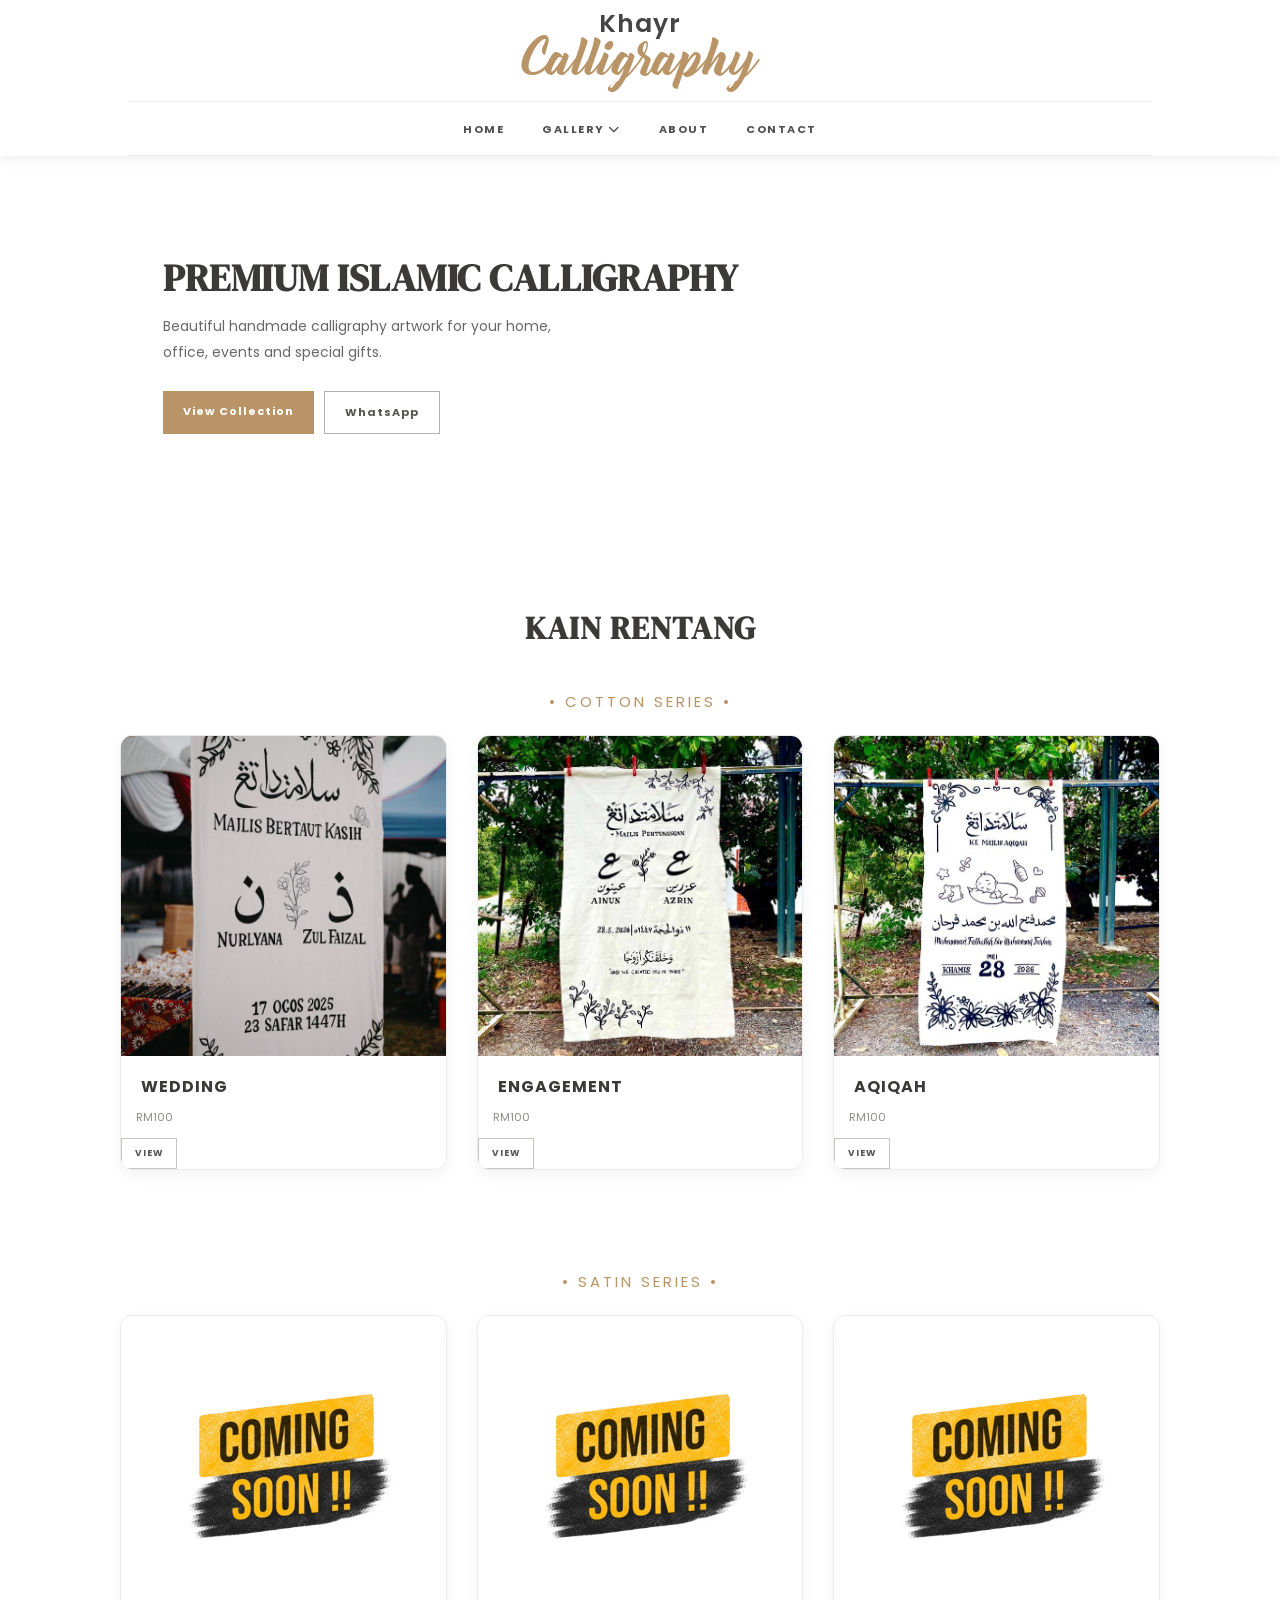
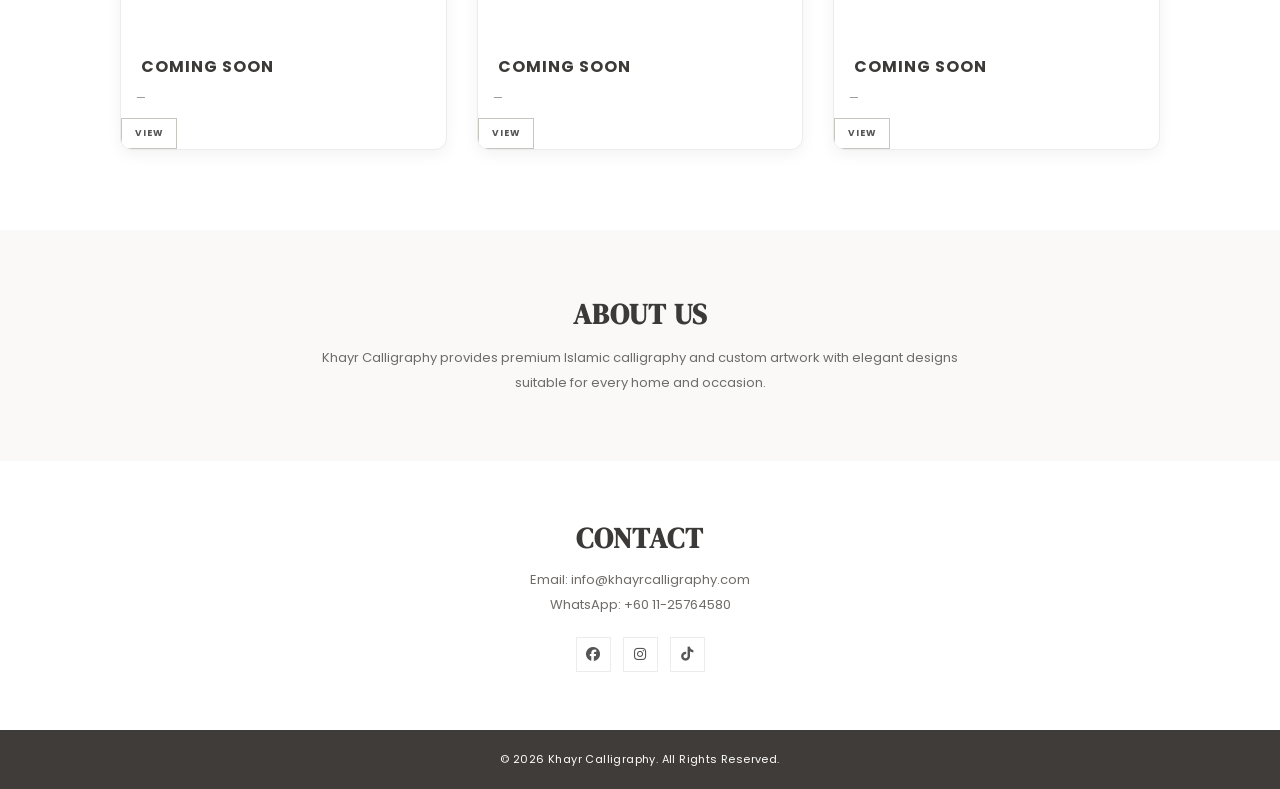
==== commit 41ce3603: "Add files via upload" ====
--- a/index.html
+++ b/index.html
@@ -80,22 +80,48 @@
       <p class="gallery-subtitle">• Cotton Series •</p>
       <div class="cards">
         <article class="card">
-          <img src="images/wedding.jpg" class="zoom-image" alt="Wedding banner">
+
+          <img src="images/wedding.jpg" class="zoom-image" alt="Wedding Banner">
+        
           <h3>Wedding</h3>
           <p>RM100</p>
-          <button class="viewBtn" data-name="Wedding Banner" data-price="RM100" data-image="images/wedding.jpg" data-detail="Size: 6ft × 3ft (180cm × 90cm)&lt;br&gt;Material: Premium Cotton Linen&lt;br&gt;Acrylic Paint">View</button>
+        
+          <button class="viewBtn"
+          data-name="Wedding Banner"
+          data-price="RM100"
+          data-image="images/wedding.jpg"
+          data-detail="Size: 6ft × 3ft (180cm × 90cm)&lt;br&gt;Material: Premium Cotton Linen&lt;br&gt;Acrylic Paint">
+          View
+          </button>
         </article>
+        
         <article class="card">
           <img src="images/engagement.jpg" class="zoom-image" alt="Engagement banner">
           <h3>Engagement</h3>
-          <p>RM90</p>
-          <button class="viewBtn" data-name="Engagement Banner" data-price="RM90" data-image="images/engagement.jpg" data-detail="Size: 6ft × 3ft (180cm × 90cm)&lt;br&gt;Material: Premium Cotton Linen&lt;br&gt;Acrylic Paint">View</button>
+          <p>RM100</p>
+        
+          <button class="viewBtn"
+          data-name="Engagement Banner"
+          data-price="RM100"
+          data-image="images/engagement.jpg"
+          data-detail="Size: 5ft × 3ft (150cm × 90cm)&lt;br&gt;Material: Premium Cotton Linen&lt;br&gt;Acrylic Paint">
+          View
+          </button>
         </article>
+
+
         <article class="card">
           <img src="images/aqiqah.jpg" class="zoom-image" alt="Aqiqah banner">
           <h3>Aqiqah</h3>
           <p>RM100</p>
-          <button class="viewBtn" data-name="Aqiqah Banner" data-price="RM100" data-image="images/aqiqah.jpg" data-detail="Size: 6ft × 3ft (180cm × 90cm)&lt;br&gt;Material: Premium Cotton Linen&lt;br&gt;Acrylic Paint">View</button>
+        
+          <button class="viewBtn"
+          data-name="Aqiqah Banner"
+          data-price="RM100"
+          data-image="images/aqiqah.jpg"
+          data-detail="Size: 6ft × 3ft (180cm × 90cm)&lt;br&gt;Material: Premium Cotton Linen&lt;br&gt;Acrylic Paint">
+          View
+          </button>
         </article>
       </div>
     </section>
@@ -127,8 +153,7 @@
   </main>
 
   <footer>© 2026 Khayr Calligraphy. All Rights Reserved.</footer>
-
-  <div class="loader"></div>
+  
   <script src="script.js"></script>
 </body>
 </html>
